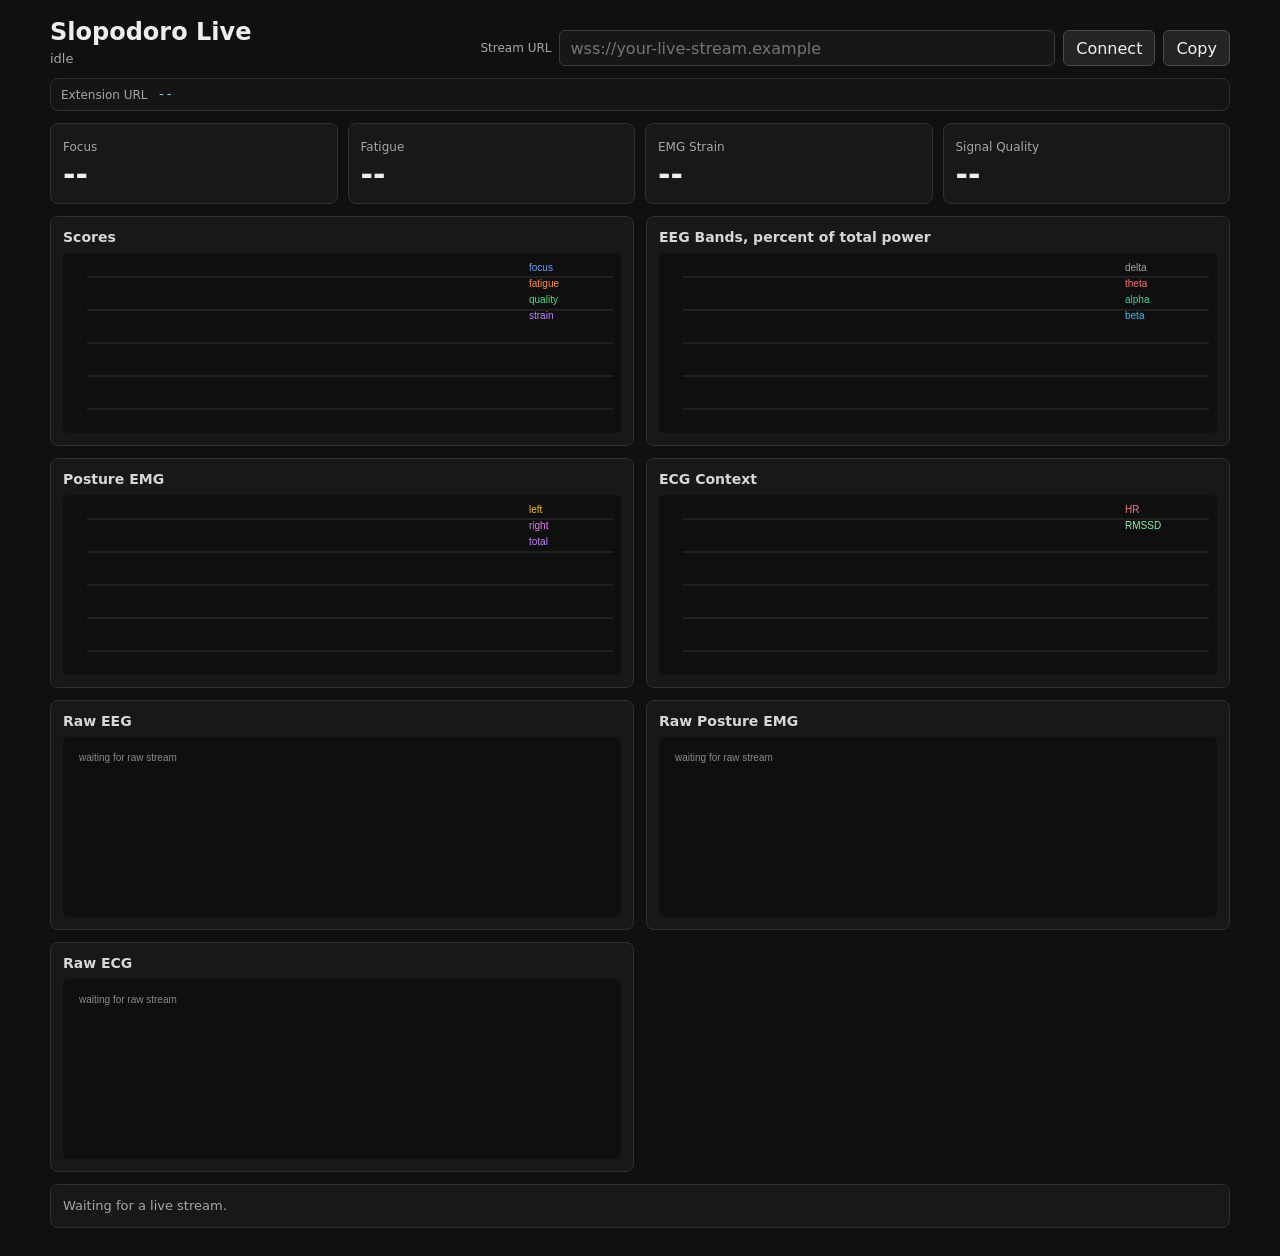
==== vercel_site/index.html @ d343db52 "vercel and integration of bci data" ====
<!doctype html>
<html lang="en">
<head>
  <meta charset="utf-8">
  <meta name="viewport" content="width=device-width, initial-scale=1">
  <title>Slopodoro Live</title>
  <link rel="stylesheet" href="styles.css">
</head>
<body>
  <main>
    <header class="topbar">
      <div>
        <h1>Slopodoro Live</h1>
        <div id="status" class="status">idle</div>
      </div>
      <form id="streamForm" class="stream-bar">
        <label for="wsUrl">Stream URL</label>
        <input id="wsUrl" name="wsUrl" type="url" autocomplete="off" spellcheck="false" placeholder="wss://your-live-stream.example">
        <button type="submit">Connect</button>
        <button type="button" id="copyStreamUrl">Copy</button>
      </form>
    </header>

    <section class="share-row">
      <span>Extension URL</span>
      <code id="extensionUrl">--</code>
    </section>

    <section class="metrics">
      <div class="panel metric"><span>Focus</span><strong id="focus">--</strong></div>
      <div class="panel metric"><span>Fatigue</span><strong id="fatigue">--</strong></div>
      <div class="panel metric"><span>EMG Strain</span><strong id="strain">--</strong></div>
      <div class="panel metric"><span>Signal Quality</span><strong id="quality">--</strong></div>
    </section>

    <section class="charts">
      <div class="panel"><h2>Scores</h2><canvas id="scores"></canvas></div>
      <div class="panel"><h2>EEG Bands, percent of total power</h2><canvas id="bands"></canvas></div>
      <div class="panel"><h2>Posture EMG</h2><canvas id="emg"></canvas></div>
      <div class="panel"><h2>ECG Context</h2><canvas id="ecg"></canvas></div>
      <div class="panel"><h2>Raw EEG</h2><canvas id="rawEeg"></canvas></div>
      <div class="panel"><h2>Raw Posture EMG</h2><canvas id="rawEmg"></canvas></div>
      <div class="panel"><h2>Raw ECG</h2><canvas id="rawEcg"></canvas></div>
    </section>

    <section class="panel detail" id="detail">Waiting for a live stream.</section>
  </main>
  <script src="app.js"></script>
</body>
</html>
---- vercel_site/styles.css ----
:root {
  color-scheme: dark;
  font-family: Inter, "Segoe UI", system-ui, sans-serif;
  background: #101010;
  color: #eeeeee;
}

* {
  box-sizing: border-box;
}

body {
  margin: 0;
  background: #101010;
}

main {
  width: min(1180px, calc(100vw - 28px));
  margin: 0 auto;
  padding: 18px 0 28px;
}

.topbar {
  display: grid;
  grid-template-columns: minmax(180px, 1fr) minmax(320px, 1.8fr);
  gap: 14px;
  align-items: end;
  margin-bottom: 12px;
}

h1 {
  margin: 0;
  font-size: 24px;
  font-weight: 700;
  letter-spacing: 0;
}

h2 {
  margin: 0 0 8px;
  color: #d7d7d7;
  font-size: 14px;
  font-weight: 650;
  letter-spacing: 0;
}

.status {
  margin-top: 5px;
  color: #a7a7a7;
  font-size: 13px;
}

.stream-bar {
  display: grid;
  grid-template-columns: auto minmax(0, 1fr) auto auto;
  gap: 8px;
  align-items: center;
}

label,
.share-row span,
.metric span {
  color: #a7a7a7;
  font-size: 12px;
}

input {
  min-width: 0;
  height: 36px;
  border: 1px solid #3a3a3a;
  border-radius: 6px;
  background: #171717;
  color: #f1f1f1;
  padding: 0 10px;
  font: inherit;
}

button {
  height: 36px;
  border: 1px solid #4b4b4b;
  border-radius: 6px;
  background: #242424;
  color: #f2f2f2;
  padding: 0 12px;
  font: inherit;
  cursor: pointer;
}

button:hover {
  background: #303030;
}

.share-row {
  display: grid;
  grid-template-columns: auto minmax(0, 1fr);
  gap: 10px;
  align-items: center;
  margin-bottom: 12px;
  padding: 8px 10px;
  border: 1px solid #2f2f2f;
  border-radius: 8px;
  background: #151515;
}

code {
  overflow: hidden;
  text-overflow: ellipsis;
  white-space: nowrap;
  color: #7dd3fc;
}

.metrics {
  display: grid;
  grid-template-columns: repeat(4, minmax(0, 1fr));
  gap: 10px;
  margin-bottom: 12px;
}

.panel {
  border: 1px solid #303030;
  border-radius: 8px;
  background: #181818;
  padding: 12px;
}

.metric strong {
  display: block;
  margin-top: 4px;
  font-size: 30px;
  line-height: 1.05;
}

.charts {
  display: grid;
  grid-template-columns: 1fr 1fr;
  gap: 12px;
}

canvas {
  display: block;
  width: 100%;
  height: 180px;
  border-radius: 6px;
  background: #0f0f0f;
}

.detail {
  margin-top: 12px;
  color: #a7a7a7;
  font-size: 13px;
  line-height: 1.45;
  white-space: pre-wrap;
}

@media (max-width: 820px) {
  .topbar,
  .metrics,
  .charts {
    grid-template-columns: 1fr;
  }

  .stream-bar {
    grid-template-columns: 1fr auto auto;
  }

  .stream-bar label {
    grid-column: 1 / -1;
  }
}
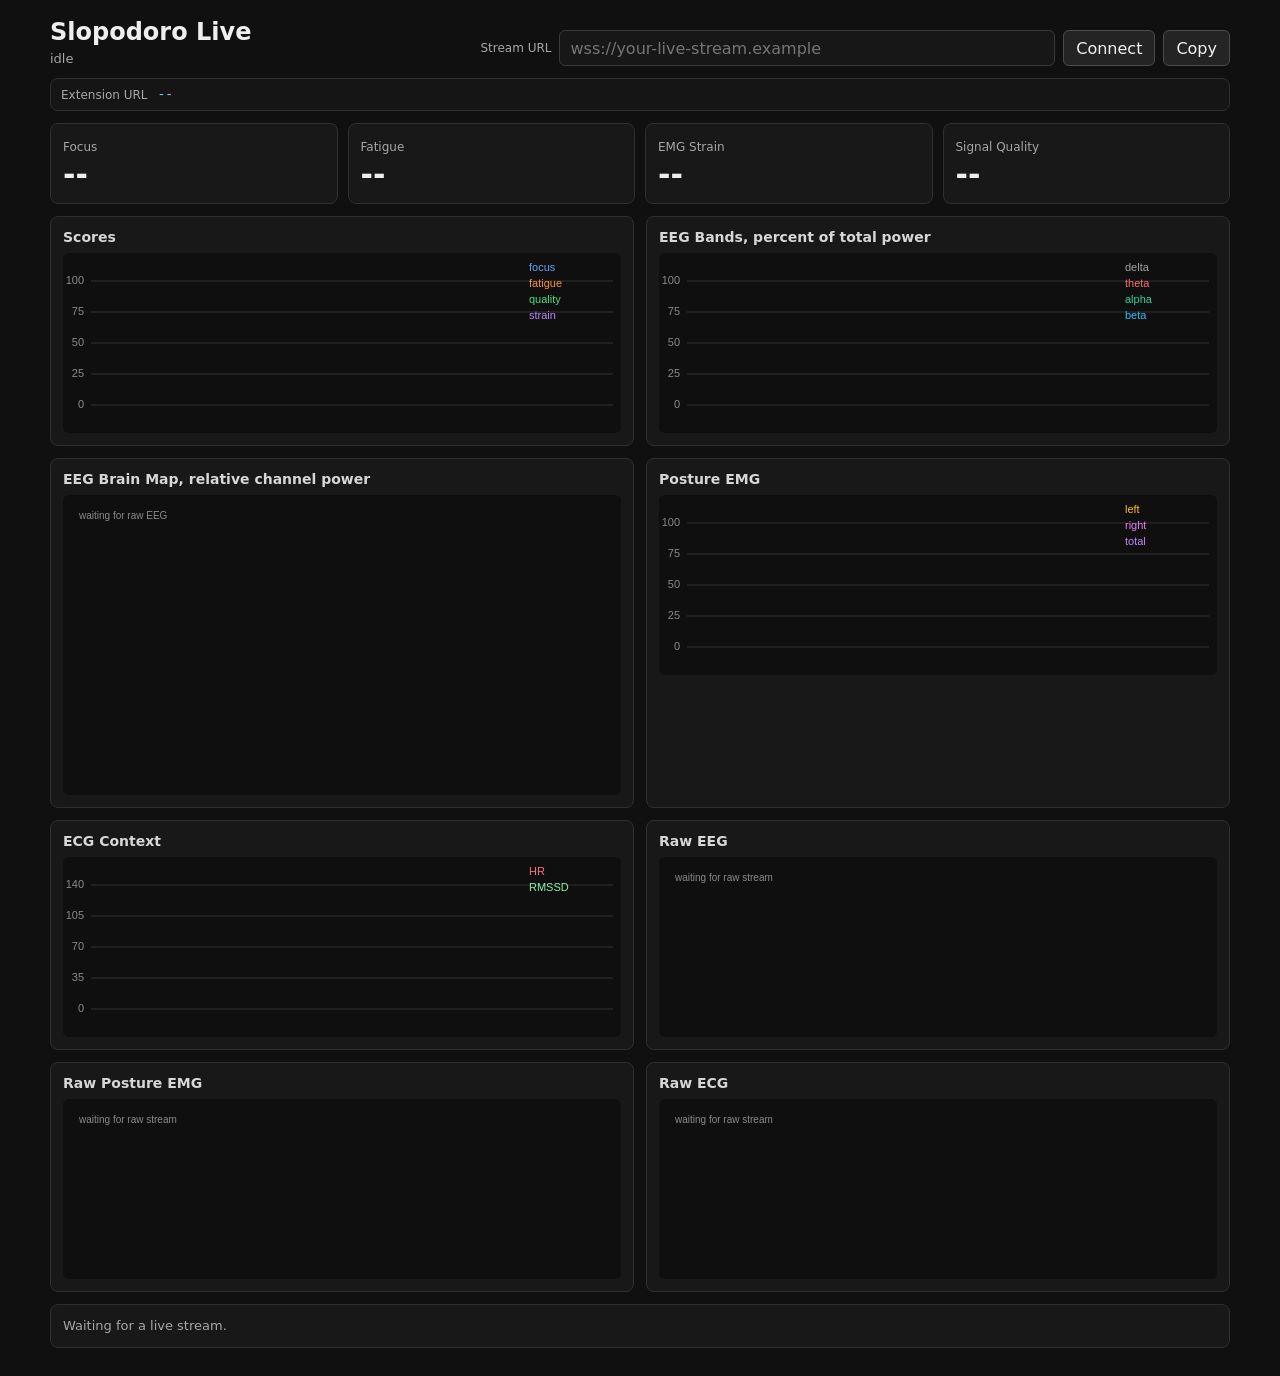
==== commit e5cf71a1: "Add live EEG brain map" ====
--- a/vercel_site/index.html
+++ b/vercel_site/index.html
@@ -36,6 +36,7 @@
     <section class="charts">
       <div class="panel"><h2>Scores</h2><canvas id="scores"></canvas></div>
       <div class="panel"><h2>EEG Bands, percent of total power</h2><canvas id="bands"></canvas></div>
+      <div class="panel"><h2>EEG Brain Map, relative channel power</h2><canvas id="brainMap" class="brain-map"></canvas></div>
       <div class="panel"><h2>Posture EMG</h2><canvas id="emg"></canvas></div>
       <div class="panel"><h2>ECG Context</h2><canvas id="ecg"></canvas></div>
       <div class="panel"><h2>Raw EEG</h2><canvas id="rawEeg"></canvas></div>
--- a/vercel_site/styles.css
+++ b/vercel_site/styles.css
@@ -143,6 +143,10 @@
   background: #0f0f0f;
 }
 
+canvas.brain-map {
+  height: 300px;
+}
+
 .detail {
   margin-top: 12px;
   color: #a7a7a7;
